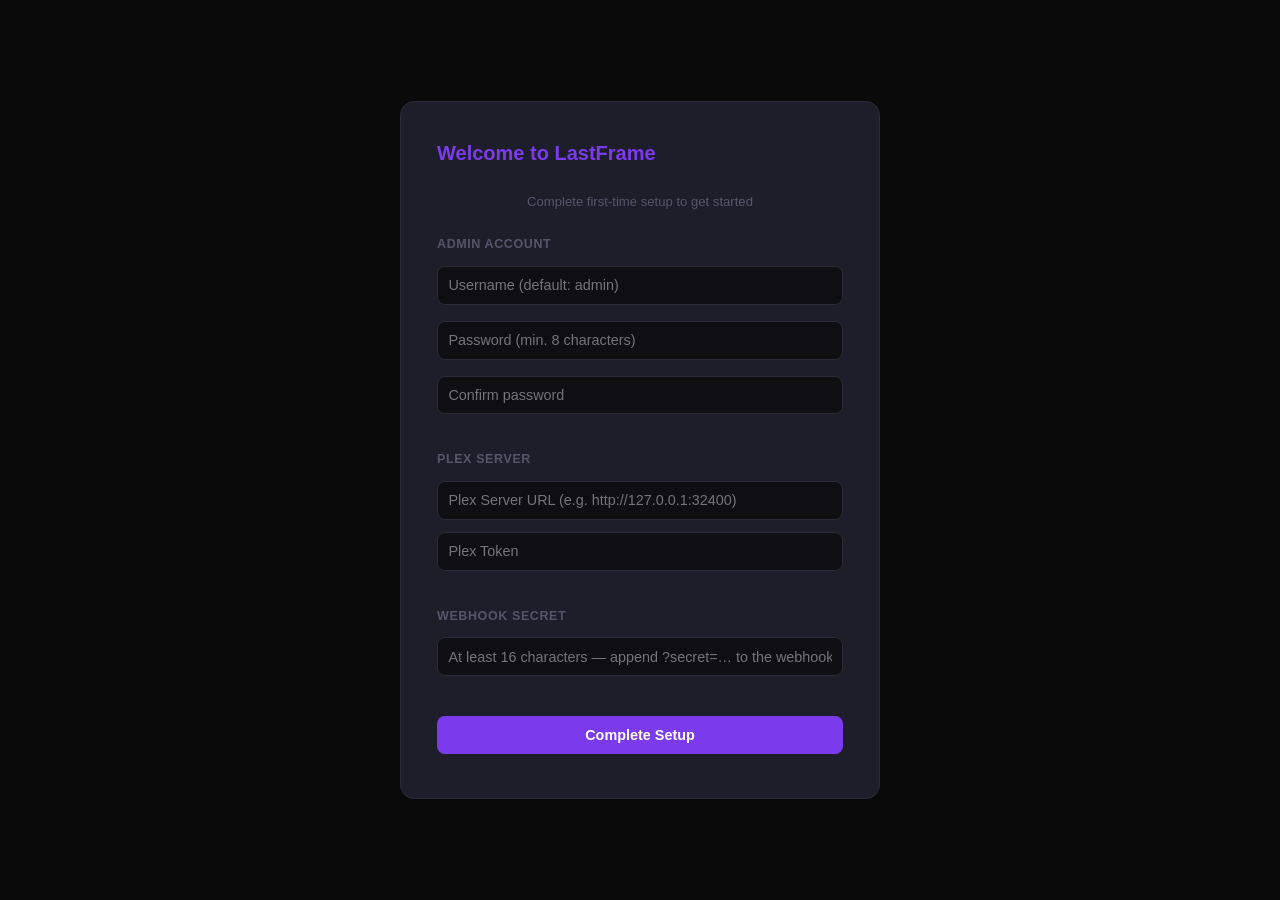
==== templates/setup.html @ ffb22e75 "Add files via upload" ====
<!DOCTYPE html>
<html lang="en">
<head>
<meta charset="UTF-8"><meta name="viewport" content="width=device-width,initial-scale=1">
<meta name="csrf-token" content="{{ csrf_token() }}">
<title>LastFrame — Setup</title>
<link rel="stylesheet" href="/static/style.css">
<style>
body{display:flex;align-items:center;justify-content:center;min-height:100vh;background:rgba(0,0,0,.96);margin:0;padding:1rem;box-sizing:border-box}
</style>
</head>
<body>
<div class="login-card" style="max-width:480px;width:100%;max-height:90vh;overflow-y:auto">
  <h2>Welcome to LastFrame</h2>
  <p style="font-size:0.82rem;color:var(--text-muted);margin-bottom:1.5rem;text-align:center">Complete first-time setup to get started</p>

  <div style="font-size:0.78rem;font-weight:600;text-transform:uppercase;letter-spacing:0.05em;color:var(--text-muted);margin-bottom:0.75rem">Admin Account</div>
  <input type="text" id="setupUsername" placeholder="Username (default: admin)" autocomplete="username">
  <input type="password" id="setupPassword" placeholder="Password (min. 8 characters)" autocomplete="new-password">
  <input type="password" id="setupConfirmPassword" placeholder="Confirm password" autocomplete="new-password">

  <div style="margin-top:1.25rem">
    <div style="font-size:0.78rem;font-weight:600;text-transform:uppercase;letter-spacing:0.05em;color:var(--text-muted);margin-bottom:0.75rem">Plex Server</div>
    <div id="setupPlexFields">
      <input type="text" id="setupPlexUrl" placeholder="Plex Server URL (e.g. http://127.0.0.1:32400)" style="margin-bottom:0.75rem">
      <input type="password" id="setupPlexToken" placeholder="Plex Token">
    </div>
  </div>

  <div style="margin-top:1.25rem">
    <div style="font-size:0.78rem;font-weight:600;text-transform:uppercase;letter-spacing:0.05em;color:var(--text-muted);margin-bottom:0.75rem">Webhook Secret</div>
    <div id="setupWebhookField"><input type="text" id="setupWebhookSecret" placeholder="At least 16 characters — append ?secret=… to the webhook URL"></div>
  </div>

  <button id="setupBtn" onclick="doSetup()" style="margin-top:1.5rem">Complete Setup</button>
  <div id="setupError" class="error"></div>
</div>
<script>
(async()=>{
  try{
    const d=await fetch('/api/auth/status').then(r=>r.json());
    if(!d.needs_setup){location.href='/';return;}
    const pf=document.getElementById('setupPlexFields');
    const inp=(id,ph,val,type='text')=>`<input type="${type}" id="${id}" placeholder="${ph}" value="${(val||'').replace(/&/g,'&amp;').replace(/"/g,'&quot;')}" style="margin-bottom:0.75rem">`;
    if(d.plex_token_set){
      pf.innerHTML='<div style="font-size:0.8rem;color:var(--green,#4ade80);margin-bottom:0.75rem">&#x2713; Plex token configured via environment variable</div>'+inp('setupPlexUrl','Plex URL (optional override)',d.plex_url_from_env);
    }else{
      pf.innerHTML=inp('setupPlexUrl','Plex Server URL (e.g. http://127.0.0.1:32400)',d.plex_url_from_env)+inp('setupPlexToken','Plex Token','','password');
    }
    if(d.webhook_secret_set){
      document.getElementById('setupWebhookField').innerHTML='<div style="font-size:0.8rem;color:var(--green,#4ade80)">&#x2713; Webhook secret configured via environment variable</div>';
    }
  }catch(e){}
})();

async function doSetup(){
  const btn=document.getElementById('setupBtn');
  const err=document.getElementById('setupError');
  const g=id=>{const el=document.getElementById(id);return el?el.value.trim():''};
  const body={
    username:g('setupUsername')||'admin',
    password:document.getElementById('setupPassword').value,
    confirm_password:document.getElementById('setupConfirmPassword').value,
    plex_url:g('setupPlexUrl'),
    plex_token:g('setupPlexToken'),
    webhook_secret:g('setupWebhookSecret'),
  };
  btn.disabled=true;btn.textContent='Setting up…';err.textContent='';
  const csrf=(document.querySelector('meta[name="csrf-token"]')||{}).content||'';
  try{
    const resp=await fetch('/api/setup',{method:'POST',headers:{'Content-Type':'application/json','X-CSRFToken':csrf},body:JSON.stringify(body)});
    const data=await resp.json();
    if(!resp.ok||!data.success){err.textContent=data.error||'Setup failed';btn.disabled=false;btn.textContent='Complete Setup';return;}
    location.href='/';
  }catch(e){err.textContent='Setup failed: '+e.message;btn.disabled=false;btn.textContent='Complete Setup';}
}
document.addEventListener('keydown',e=>{if(e.key==='Enter'&&!document.getElementById('setupBtn').disabled)doSetup();});
</script>
</body>
</html>
---- static/style.css ----
:root{
  --bg-primary:#0f0f12;--bg-secondary:#161620;--bg-card:#1e1e2a;--bg-hover:#262636;--border:#2a2a3a;
  --text-primary:#f1f1f3;--text-secondary:#9898a8;--text-muted:#55556a;
  --accent:#7c3aed;--accent-hover:#8b5cf6;--accent-bg:rgba(124,58,237,0.15);
  --green:#10b981;--green-bg:#052e16;--yellow:#f59e0b;--yellow-bg:#3a2e10;
  --red:#ef4444;--red-bg:#2d1414;--red-hover:#dc2626;--gray-bg:#161620
}
*{box-sizing:border-box;margin:0;padding:0}
body{background:var(--bg-primary);color:var(--text-primary);font-family:-apple-system,BlinkMacSystemFont,"Segoe UI",Roboto,sans-serif;line-height:1.5;height:100vh;overflow:hidden}

/* ── App Shell ─────────────────────────────────────────────────── */
.app-shell{display:flex;height:100vh;overflow:hidden}

/* ── Sidebar ───────────────────────────────────────────────────── */
.sidebar{width:220px;flex-shrink:0;background:var(--bg-secondary);border-right:1px solid var(--border);display:flex;flex-direction:column;height:100vh;z-index:50}
.sidebar-logo{padding:1.5rem 1.25rem 1rem;display:flex;align-items:center;gap:.65rem;border-bottom:1px solid var(--border)}
.sidebar-logo .logo-mark{width:32px;height:32px;background:var(--accent);border-radius:8px;display:flex;align-items:center;justify-content:center;font-size:.9rem;font-weight:800;color:#fff;flex-shrink:0}
.sidebar-logo .logo-text{font-size:1rem;font-weight:700;color:var(--text-primary)}
.sidebar-nav{flex:1;padding:.75rem 0;overflow-y:auto}
.sidebar-nav-item{display:flex;align-items:center;gap:.65rem;padding:.6rem 1.25rem;cursor:pointer;color:var(--text-secondary);font-size:.85rem;font-weight:500;border-left:3px solid transparent;transition:all .15s;user-select:none}
.sidebar-nav-item:hover{background:var(--bg-hover);color:var(--text-primary)}
.sidebar-nav-item.active{color:var(--accent);border-left-color:var(--accent);background:var(--accent-bg)}
.sidebar-nav-item .nav-icon{font-size:.9rem;width:18px;text-align:center;flex-shrink:0}
.sidebar-footer{padding:.75rem 1rem;border-top:1px solid var(--border);display:flex;flex-direction:column;gap:.4rem}
.sidebar-footer-btn{background:transparent;border:1px solid var(--border);color:var(--text-secondary);border-radius:8px;padding:.45rem .75rem;font-size:.8rem;cursor:pointer;transition:all .15s;text-align:left;display:flex;align-items:center;gap:.5rem;width:100%}
.sidebar-footer-btn:hover{background:var(--bg-hover);color:var(--text-primary);border-color:var(--text-muted)}
.sidebar-footer-btn.danger{color:var(--red);border-color:var(--red-bg)}
.sidebar-footer-btn.danger:hover{background:var(--red-bg);border-color:var(--red)}
.menu-toggle{display:none;background:transparent;border:none;color:var(--text-primary);font-size:1.4rem;line-height:1;cursor:pointer;padding:.25rem .55rem;margin-right:.5rem;border-radius:6px}
.menu-toggle:hover{background:var(--bg-hover)}
.sidebar-backdrop{display:none;position:fixed;inset:0;background:rgba(0,0,0,.5);z-index:49}
.sidebar-backdrop.open{display:block}

/* ── App Content ───────────────────────────────────────────────── */
.app-content{flex:1;display:flex;flex-direction:column;overflow:hidden;min-width:0}
.top-bar{padding:.75rem 1.5rem;background:var(--bg-secondary);border-bottom:1px solid var(--border);flex-shrink:0;display:flex;align-items:center;min-height:50px}
.breadcrumbs{font-size:.82rem;color:var(--text-muted)}
.breadcrumbs a{color:var(--accent);text-decoration:none;cursor:pointer}
.breadcrumbs a:hover{text-decoration:underline}
.breadcrumbs .sep{margin:0 .4rem;color:var(--border)}
.container{flex:1;overflow-y:auto;padding:1.5rem;max-width:none}

/* ── Buttons ───────────────────────────────────────────────────── */
.btn-settings{background:var(--bg-card);border:1px solid var(--border);color:var(--text-secondary);border-radius:8px;padding:.4rem .8rem;font-size:.85rem;cursor:pointer;transition:all .2s}
.btn-settings:hover{border-color:var(--accent);color:var(--accent)}

/* ── Home Page ─────────────────────────────────────────────────── */
.section-header{display:flex;justify-content:space-between;align-items:center;margin-bottom:.85rem}
.section-header h3{font-size:1rem;font-weight:600;color:var(--text-primary)}
.section-see-all{font-size:.78rem;color:var(--accent);cursor:pointer;text-decoration:none;transition:color .15s}
.section-see-all:hover{color:var(--accent-hover)}
.recent-row{display:flex;overflow-x:auto;gap:.85rem;padding-bottom:.5rem;scrollbar-width:thin}
.recent-row > .item-card{flex:0 0 auto}
.recent-row::-webkit-scrollbar{height:4px}
.recent-row::-webkit-scrollbar-track{background:var(--bg-secondary)}
.recent-row::-webkit-scrollbar-thumb{background:var(--accent);border-radius:2px}

/* ── Library / Home Tiles ─────────────────────────────────────── */
.lib-grid{display:grid;grid-template-columns:repeat(auto-fill,minmax(280px,1fr));gap:1rem}
.lib-card{background:var(--bg-card);border:1px solid var(--border);border-radius:10px;padding:1.5rem;cursor:pointer;transition:all .2s}
.lib-card:hover{background:var(--bg-hover);border-color:var(--accent);transform:translateY(-2px)}
.lib-card h3{font-size:1.1rem;margin-bottom:.25rem}
.lib-card .lib-type{color:var(--text-muted);font-size:.85rem}

/* ── Item Grid ─────────────────────────────────────────────────── */
.item-grid{display:grid;grid-template-columns:repeat(auto-fill,minmax(150px,1fr));gap:1rem}

/* ── Item Card (poster-centric) ────────────────────────────────── */
.item-card{position:relative;border-radius:10px;overflow:hidden;cursor:pointer;aspect-ratio:2/3;background:var(--bg-card);display:block;transition:transform .2s,box-shadow .2s}
.item-card:hover{transform:scale(1.04);box-shadow:0 10px 28px rgba(0,0,0,.55)}
.item-poster{width:100%;height:100%;object-fit:cover;display:block;position:absolute;inset:0}
.item-overlay{position:absolute;bottom:0;left:0;right:0;padding:2.5rem .7rem .7rem;background:linear-gradient(transparent,rgba(0,0,0,.88));opacity:0;transition:opacity .2s;pointer-events:none}
.item-card:hover .item-overlay{opacity:1}
.item-overlay-title{font-weight:600;font-size:.78rem;white-space:nowrap;overflow:hidden;text-overflow:ellipsis;color:#fff}
.item-overlay-year{font-size:.68rem;color:rgba(255,255,255,.55);margin-top:2px}
.item-type-badge{position:absolute;top:7px;left:7px;z-index:3;font-size:.55rem;font-weight:800;letter-spacing:.06em;padding:2px 6px;border-radius:4px;background:rgba(0,0,0,.72);color:rgba(255,255,255,.75);pointer-events:none;text-transform:uppercase}
.item-card .checkbox-overlay{position:absolute;top:8px;left:8px;z-index:4;background:rgba(0,0,0,.65);border-radius:4px;padding:2px}
.item-card .checkbox-overlay input{width:18px;height:18px;cursor:pointer;accent-color:var(--accent)}
.item-card .poster{width:100%;height:100%;background:var(--bg-hover);display:flex;align-items:center;justify-content:center;color:var(--text-muted);font-size:2rem;overflow:hidden;position:absolute;inset:0}
.item-card .poster img{width:100%;height:100%;object-fit:cover}

/* ── Watch Count Badges ───────────────────────────────────────── */
.watch-count-badge{position:absolute;top:7px;right:7px;z-index:3;font-size:.68rem;font-weight:700;padding:2px 7px;border-radius:10px;cursor:help;line-height:1.4}
.watch-count-badge.partial{background:rgba(124,58,237,.85);color:#fff}
.watch-count-badge.complete{background:rgba(16,185,129,.85);color:#fff}

/* ── Selection Toolbar ────────────────────────────────────────── */
.selection-toolbar{background:var(--bg-card);border:1px solid var(--border);border-radius:8px;padding:.6rem 1rem;margin-bottom:1rem;display:flex;align-items:center;gap:.75rem;flex-wrap:wrap;font-size:.85rem}
.selection-toolbar button{background:var(--bg-hover);border:1px solid var(--border);color:var(--text-secondary);border-radius:6px;padding:.3rem .7rem;font-size:.8rem;cursor:pointer;transition:all .2s}
.selection-toolbar button:hover{border-color:var(--accent);color:var(--accent)}
.selection-toolbar .assign-selected{background:var(--green-bg);color:var(--green);border-color:var(--green);margin-left:auto}
.selection-toolbar .assign-selected:hover{background:var(--green);color:#fff}
.selection-toolbar .assign-selected:disabled{opacity:.3;cursor:not-allowed}

/* ── Search Bar ───────────────────────────────────────────────── */
.search-bar{margin-bottom:1.5rem;position:relative}
.search-bar input{width:100%;max-width:420px;padding:.6rem 1rem .6rem 2.5rem;background:var(--bg-card);border:1px solid var(--border);border-radius:8px;color:var(--text-primary);font-size:.92rem;outline:none}
.search-bar input:focus{border-color:var(--accent)}
.search-bar input::placeholder{color:var(--text-muted)}
.search-bar .icon{position:absolute;left:.8rem;top:50%;transform:translateY(-50%);color:var(--text-muted)}
.search-hint{font-size:.73rem;color:var(--text-muted);margin-top:.35rem}

/* ── Filter Bar ───────────────────────────────────────────────── */
.filter-bar{margin-bottom:1rem;display:flex;flex-direction:column;gap:.6rem}
.genre-chips{display:flex;flex-wrap:wrap;gap:.4rem;align-items:center}
.genre-chip{background:var(--bg-card);border:1px solid var(--border);color:var(--text-secondary);border-radius:20px;padding:.25rem .7rem;font-size:.78rem;cursor:pointer;transition:all .2s;user-select:none;white-space:nowrap}
.genre-chip:hover{border-color:var(--accent);color:var(--accent)}
.genre-chip.active{background:var(--accent);border-color:var(--accent);color:#fff}
.genre-chip.all-chip{font-weight:600}
.genre-chips-loading{color:var(--text-muted);font-size:.78rem;font-style:italic}
.watched-filter-row{display:flex;align-items:center;gap:.75rem;flex-wrap:wrap}
.watched-toggle-btn{background:var(--bg-card);border:1px solid var(--border);color:var(--text-secondary);border-radius:20px;padding:.25rem .75rem;font-size:.78rem;cursor:pointer;transition:all .2s;display:inline-flex;align-items:center;gap:.4rem;white-space:nowrap}
.watched-toggle-btn:hover:not(:disabled){border-color:var(--green);color:var(--green)}
.watched-toggle-btn.active{background:var(--green-bg);border-color:var(--green);color:var(--green);font-weight:600}
.watched-toggle-btn:disabled{opacity:.4;cursor:not-allowed}
.watched-summary-text{font-size:.75rem;color:var(--text-muted)}

/* ── Season / Episode ─────────────────────────────────────────── */
.season-list{display:flex;flex-direction:column;gap:.5rem;max-width:800px}
.season-item{background:var(--bg-card);border:1px solid var(--border);border-radius:8px;padding:1rem 1.25rem;display:flex;flex-direction:column;gap:8px;transition:all .2s}
.season-item:hover{background:var(--bg-hover);border-color:var(--accent)}
.season-item-name{cursor:pointer;font-weight:500;flex:1}
.season-item .btn-delete{flex-shrink:0;margin-left:.75rem}
.watch-summary{background:var(--bg-card);border:1px solid var(--border);border-radius:8px;padding:1rem 1.25rem;margin-bottom:1rem;font-size:.9rem;color:var(--text-secondary);display:flex;align-items:center;justify-content:space-between;flex-wrap:wrap;gap:.75rem}
.watch-summary strong{color:var(--text-primary)}
.table-wrap{overflow-x:auto;border:1px solid var(--border);border-radius:8px}
.episode-table{width:100%;border-collapse:collapse;font-size:.85rem}
.episode-table thead th{background:var(--bg-secondary);padding:.6rem .75rem;text-align:left;font-weight:600;color:var(--text-secondary);border-bottom:2px solid var(--border);position:sticky;top:0;white-space:nowrap}
.episode-table tbody td{padding:.5rem .75rem;border-bottom:1px solid var(--border);vertical-align:middle}
.episode-table tbody tr:hover td{background:var(--bg-hover)}
.episode-table tbody tr.deleted-row td{opacity:.3;text-decoration:line-through}
.ep-name{font-weight:500}
.ep-num{color:var(--text-muted);font-size:.8rem;margin-right:.5rem}
.ep-runtime{color:var(--text-muted);font-size:.75rem;margin-left:.5rem}
.watch-cell{min-width:130px}
.watch-badge{display:inline-flex;align-items:center;gap:.35rem;padding:.25rem .6rem;border-radius:6px;font-size:.8rem;font-weight:500}
.watch-badge.watched{background:var(--green-bg);color:var(--green)}
.watch-badge.partial{background:var(--yellow-bg);color:var(--yellow)}
.watch-badge.unwatched{background:var(--gray-bg);color:var(--text-muted)}
.watch-meta{font-size:.7rem;color:var(--text-muted);margin-top:.15rem}

/* ── Movie Detail ─────────────────────────────────────────────── */
.movie-detail{max-width:700px}
.movie-detail-header{display:flex;gap:1.5rem;margin-bottom:1.5rem}
.movie-detail-poster{width:200px;flex-shrink:0;border-radius:10px;overflow:hidden;background:var(--bg-card);aspect-ratio:2/3}
.movie-detail-poster img{width:100%;height:100%;object-fit:cover}
.movie-detail-info h2{font-size:1.3rem;margin-bottom:.25rem}
.movie-detail-info .year{color:var(--text-muted);margin-bottom:.75rem}
.movie-watch-list{display:flex;flex-direction:column;gap:.5rem}
.movie-watch-item{background:var(--bg-card);border:1px solid var(--border);border-radius:8px;padding:.75rem 1rem}

/* ── Buttons ──────────────────────────────────────────────────── */
.btn-delete{background:var(--red-bg);color:var(--red);border:1px solid var(--red);border-radius:6px;padding:.3rem .6rem;font-size:.75rem;font-weight:600;cursor:pointer;transition:all .2s;white-space:nowrap}
.btn-delete:hover{background:var(--red);color:#fff}
.btn-delete:disabled{opacity:.3;cursor:not-allowed}
.btn-delete-bulk{background:var(--red-bg);color:var(--red);border:1px solid var(--red);border-radius:8px;padding:.5rem 1rem;font-size:.85rem;font-weight:600;cursor:pointer;transition:all .2s}
.btn-delete-bulk:hover{background:var(--red);color:#fff}
.delete-selected{background:var(--red-bg);color:var(--red);border:1px solid var(--red);border-radius:6px;padding:.3rem .7rem;font-size:.8rem;cursor:pointer;transition:all .2s}
.delete-selected:hover{background:var(--red);color:#fff}
.delete-selected:disabled{opacity:.3;cursor:not-allowed}
.ep-checkbox{width:18px;height:18px;accent-color:var(--accent);cursor:pointer;vertical-align:middle}

/* ── Assign Panel ─────────────────────────────────────────────── */
.assign-panel{background:var(--bg-card);border:1px solid var(--border);border-radius:8px;padding:1rem 1.25rem;margin-bottom:1.5rem;max-width:600px}
.assign-panel h3{font-size:.95rem;color:var(--accent);margin-bottom:.25rem}
.assign-panel .assign-desc{font-size:.8rem;color:var(--text-muted);margin-bottom:.75rem}
.assign-panel .assign-scope{font-size:.75rem;color:var(--green);margin-top:-.5rem;margin-bottom:.75rem}
.assign-users{display:flex;flex-wrap:wrap;gap:.5rem;margin-bottom:.75rem}
.assign-chip{display:flex;align-items:center;gap:.4rem;background:var(--bg-hover);border:1px solid var(--border);border-radius:20px;padding:.3rem .75rem;font-size:.82rem;cursor:pointer;transition:all .2s;user-select:none}
.assign-chip.on{background:var(--accent);border-color:var(--accent);color:#fff}
.assign-chip:hover{border-color:var(--accent)}
.assign-actions{display:flex;gap:.5rem;align-items:center}
.assign-actions button{background:var(--bg-hover);border:1px solid var(--border);color:var(--text-secondary);border-radius:6px;padding:.3rem .7rem;font-size:.8rem;cursor:pointer;transition:all .2s}
.assign-actions button:hover{border-color:var(--accent);color:var(--accent)}
.assign-actions .btn-save{background:var(--accent);border-color:var(--accent);color:#fff}
.assign-actions .btn-save:hover{background:var(--accent-hover)}
.assign-status{font-size:.8rem;color:var(--green);margin-left:.5rem;opacity:0;transition:opacity .3s}
.assign-status.show{opacity:1}

/* ── Modals ───────────────────────────────────────────────────── */
.modal-overlay{display:none;position:fixed;inset:0;background:rgba(0,0,0,.75);z-index:1000;align-items:center;justify-content:center}
.modal-overlay.active{display:flex}
.modal{background:var(--bg-card);border:1px solid var(--border);border-radius:12px;padding:1.5rem;max-width:520px;width:90%}
.modal h3{color:var(--red);margin-bottom:.75rem;font-size:1.1rem}
.modal p{color:var(--text-secondary);font-size:.9rem;margin-bottom:1rem;line-height:1.6}
.modal .warning{background:var(--yellow-bg);color:var(--yellow);padding:.6rem .8rem;border-radius:6px;font-size:.8rem;margin-bottom:1rem}
.modal-actions{display:flex;gap:.75rem;justify-content:flex-end}
.btn-cancel{background:var(--bg-hover);color:var(--text-primary);border:1px solid var(--border);border-radius:8px;padding:.5rem 1rem;font-size:.85rem;cursor:pointer}
.btn-cancel:hover{background:var(--border)}
.btn-confirm-delete{background:var(--red);color:#fff;border:none;border-radius:8px;padding:.5rem 1rem;font-size:.85rem;font-weight:600;cursor:pointer}
.btn-confirm-delete:hover{background:var(--red-hover)}
.settings-body{max-height:400px;overflow-y:auto}
.settings-body h3{color:var(--accent);font-size:1rem;margin-bottom:.75rem}
.lib-toggle{display:flex;align-items:center;justify-content:space-between;padding:.6rem 0;border-bottom:1px solid var(--border)}
.lib-toggle:last-child{border-bottom:none}
.lib-toggle-name{font-size:.9rem}
.lib-toggle-type{font-size:.75rem;color:var(--text-muted)}
.toggle-switch{position:relative;width:44px;height:24px;background:var(--border);border-radius:12px;cursor:pointer;transition:background .2s;flex-shrink:0}
.toggle-switch.on{background:var(--accent)}
.toggle-switch::after{content:"";position:absolute;top:3px;left:3px;width:18px;height:18px;background:#fff;border-radius:50%;transition:transform .2s}
.toggle-switch.on::after{transform:translateX(20px)}
.btn-settings-modal{background:var(--bg-card);border:1px solid var(--border);color:var(--text-secondary);border-radius:8px;padding:.4rem .8rem;font-size:.85rem;cursor:pointer;transition:all .2s;width:100%;margin-bottom:.5rem}
.btn-settings-modal:hover{border-color:var(--accent);color:var(--accent)}

/* ── Pagination ───────────────────────────────────────────────── */
.pagination{display:flex;align-items:center;justify-content:center;gap:.35rem;margin-top:1.5rem;padding:1rem 0;flex-wrap:wrap}
.pagination button{background:var(--bg-card);border:1px solid var(--border);color:var(--text-primary);border-radius:8px;padding:.4rem .65rem;font-size:.85rem;cursor:pointer;min-width:34px;text-align:center}
.pagination button:hover:not(:disabled){border-color:var(--accent);color:var(--accent)}
.pagination button:disabled{opacity:.3;cursor:not-allowed}
.pagination .page-btn.current{background:var(--accent);border-color:var(--accent);color:#fff;font-weight:600}
.pagination .page-ellipsis{color:var(--text-muted);font-size:.85rem;padding:0 .1rem;align-self:center}
.pagination .page-info{color:var(--text-muted);font-size:.85rem;width:100%;text-align:center;margin-top:.1rem}
.all-watched-tag{display:inline-block;background:var(--green-bg);color:var(--green);font-size:.7rem;font-weight:600;padding:.15rem .5rem;border-radius:4px;margin-left:.5rem;vertical-align:middle;text-transform:uppercase}

/* ── Loading / Empty ──────────────────────────────────────────── */
.loading,.empty-state{text-align:center;padding:3rem 1rem;color:var(--text-muted)}
.loading::after{content:"";display:inline-block;width:24px;height:24px;border:3px solid var(--border);border-top-color:var(--accent);border-radius:50%;animation:spin .8s linear infinite;margin-left:.5rem;vertical-align:middle}
@keyframes spin{to{transform:rotate(360deg)}}

/* ── Activity / Now Playing ───────────────────────────────────── */
.activity-section{margin:0 0 2rem}
.activity-section h3{margin-bottom:.75rem;font-size:1rem;font-weight:600}
.activity-cards-grid{display:grid;grid-template-columns:repeat(auto-fit,minmax(360px,400px));gap:.75rem;justify-content:start}
.activity-card{display:flex;gap:1rem;align-items:flex-start;background:var(--bg-card);border:1px solid var(--border);border-radius:10px;padding:.85rem 1rem}
.activity-poster-link{cursor:pointer;flex-shrink:0;border-radius:8px;overflow:hidden}
.activity-poster-link:hover .activity-poster{opacity:.82;transition:opacity .15s}
.activity-poster{width:150px;height:225px;object-fit:cover;border-radius:8px;flex-shrink:0;background:var(--bg-hover);display:block}
.activity-info{flex:1;min-width:0}
.activity-title{font-weight:600;font-size:.88rem;white-space:nowrap;overflow:hidden;text-overflow:ellipsis}
.activity-sub{font-size:.72rem;color:var(--text-muted);margin-top:3px;white-space:nowrap;overflow:hidden;text-overflow:ellipsis}
.activity-link{color:inherit;cursor:pointer}
.activity-link:hover{color:var(--accent);text-decoration:underline}
.activity-progress-bar{height:3px;background:var(--border);border-radius:2px;margin-top:8px;overflow:hidden}
.activity-progress-fill{height:100%;background:var(--accent);border-radius:2px;transition:width .5s}
.activity-user{font-size:.7rem;font-weight:700;background:var(--accent-bg);color:var(--accent);padding:3px 9px;border-radius:10px;white-space:nowrap;flex-shrink:0;border:1px solid rgba(124,58,237,.3);margin-top:.25rem}
.activity-ep-title{font-size:.8rem;color:var(--text-secondary);margin-top:3px;white-space:nowrap;overflow:hidden;text-overflow:ellipsis}
.activity-ep-title.activity-link{cursor:pointer}
.activity-user-row{display:flex;align-items:center;gap:.5rem;margin-top:7px;flex-wrap:wrap}
.activity-user-inline{font-size:.7rem;font-weight:700;background:var(--accent-bg);color:var(--accent);padding:2px 8px;border-radius:8px;border:1px solid rgba(124,58,237,.3);white-space:nowrap}
.activity-stream-badge{display:inline-block;font-size:.65rem;font-weight:700;padding:1px 6px;border-radius:4px}
.activity-stream-badge.direct{background:var(--green-bg);color:var(--green)}
.activity-stream-badge.transcode{background:rgba(245,158,11,.12);color:var(--yellow)}
/* ── Badge tooltip ───────────────────────────────────────────── */
.badge-tooltip{position:absolute;z-index:9999;background:var(--bg-card);border:1px solid var(--border);color:var(--text-primary);font-size:.72rem;font-weight:500;padding:4px 10px;border-radius:6px;pointer-events:none;white-space:nowrap;box-shadow:0 4px 12px rgba(0,0,0,.4)}

/* ── Login ────────────────────────────────────────────────────── */
.login-overlay{position:fixed;top:0;left:0;width:100%;height:100%;background:rgba(0,0,0,.96);z-index:2000;display:flex;align-items:center;justify-content:center}
.login-card{background:var(--bg-card);border:1px solid var(--border);border-radius:14px;padding:2.25rem;width:90%;max-width:380px}
.login-card h2{margin-bottom:1.5rem;color:var(--accent);font-size:1.25rem}
.login-card input{width:100%;padding:.65rem;background:var(--bg-primary);border:1px solid var(--border);border-radius:8px;color:var(--text-primary);margin-bottom:1rem;font-size:.9rem}
.login-card input:focus{outline:none;border-color:var(--accent)}
.login-card button{width:100%;background:var(--accent);border:none;border-radius:8px;padding:.7rem;font-weight:600;cursor:pointer;color:#fff;font-size:.9rem}
.login-card button:hover{background:var(--accent-hover)}
.login-card .error{color:var(--red);font-size:.8rem;margin-top:.5rem;text-align:center}

/* ── Misc ─────────────────────────────────────────────────────── */
.season-item [title]{cursor:help}
.table-wrap::-webkit-scrollbar{height:6px}
.table-wrap::-webkit-scrollbar-track{background:var(--bg-secondary);border-radius:3px}
.table-wrap::-webkit-scrollbar-thumb{background:var(--accent);border-radius:3px}

/* ── Responsive ───────────────────────────────────────────────── */
@media(max-width:900px){
  .assign-panel{max-width:100%}
  .movie-detail{max-width:100%}
  .season-list{max-width:100%}
}
@media(max-width:768px){
  .sidebar{position:fixed;top:0;left:0;height:100vh;transform:translateX(-100%);transition:transform .25s ease;box-shadow:2px 0 12px rgba(0,0,0,.4)}
  .sidebar.open{transform:translateX(0)}
  .menu-toggle{display:inline-flex;align-items:center;justify-content:center}
  .app-content{width:100%}
  .item-grid{grid-template-columns:repeat(auto-fill,minmax(120px,1fr))}
}
@media(max-width:600px){
  .container{padding:1rem}
  .top-bar{padding:.5rem 1rem}
  .search-bar input{max-width:100%}
  .lib-grid{grid-template-columns:1fr}
  .selection-toolbar{padding:.5rem .75rem;gap:.4rem}
  .selection-toolbar .assign-selected{margin-left:0;width:100%}
  .episode-table{font-size:.75rem}
  .watch-cell{min-width:90px}
  .assign-actions{flex-wrap:wrap}
  .movie-detail-header{flex-direction:column}
  .movie-detail-poster{width:150px}
  .watch-summary{flex-direction:column;align-items:flex-start}
  .modal{padding:1.25rem;max-height:90vh;overflow-y:auto}
  .modal-actions{flex-wrap:wrap}
  .modal-actions button{flex:1;min-width:120px}
  .settings-body{max-height:55vh}
  .pagination{gap:.4rem}
  .pagination button{min-width:30px;padding:.35rem .5rem;font-size:.8rem}
  .pagination .page-info{order:1}
  .genre-chip{font-size:.73rem;padding:.2rem .55rem}
  .watched-toggle-btn{font-size:.73rem}
}
@media(hover:none) and (pointer:coarse){
  .btn-delete,.btn-cancel,.btn-confirm-delete,.btn-delete-bulk,.selection-toolbar button,.delete-selected,.assign-actions button,.pagination button,.btn-settings,.sidebar-footer-btn{min-height:44px;display:inline-flex;align-items:center;justify-content:center}
  .assign-chip,.genre-chip,.watched-toggle-btn{min-height:40px;padding:.4rem 1rem}
  .ep-checkbox,.item-card .checkbox-overlay input{width:22px;height:22px}
  input[type="text"],input[type="password"]{font-size:16px}
}
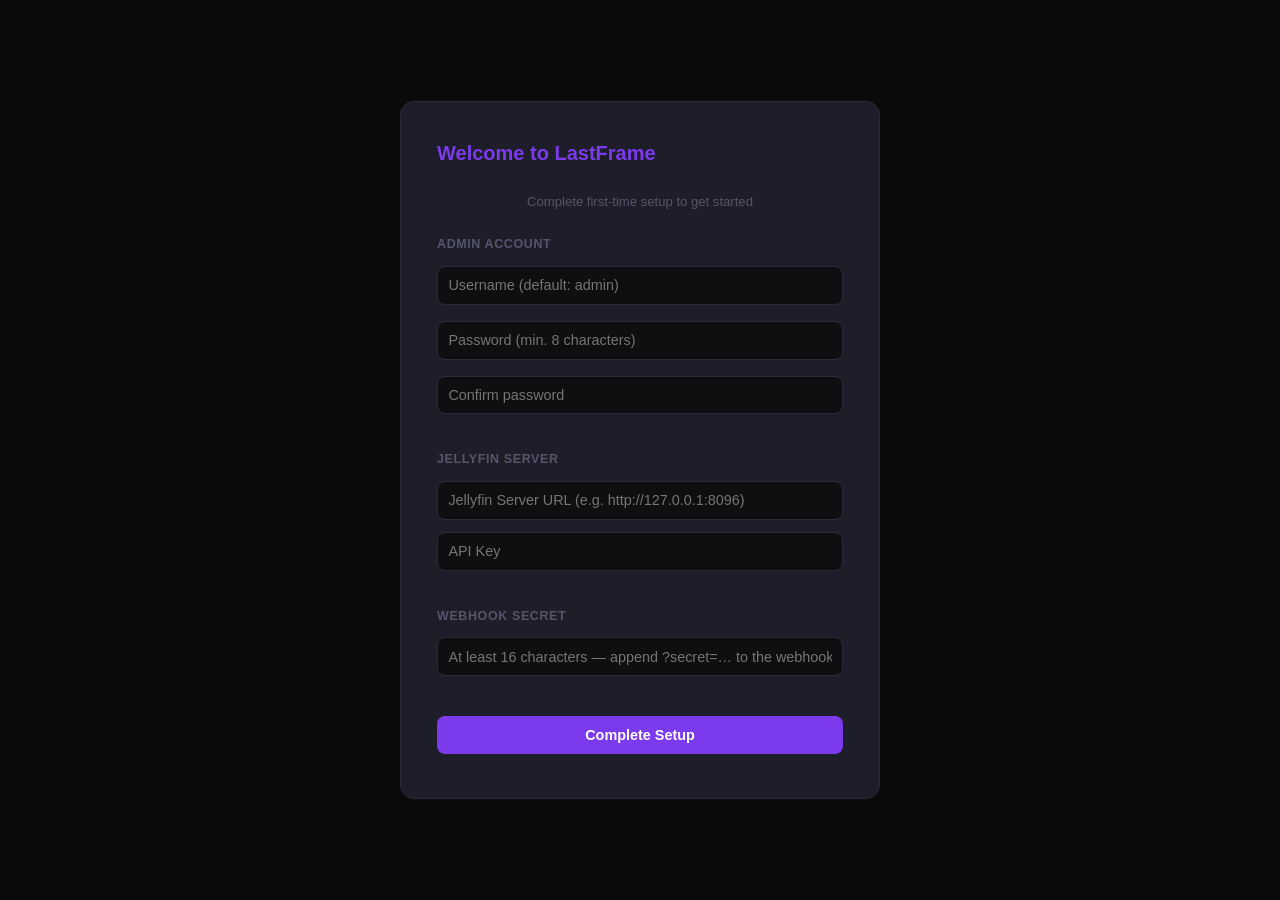
==== commit f08907ec: "Add files via upload" ====
--- a/templates/setup.html
+++ b/templates/setup.html
@@ -20,10 +20,10 @@
   <input type="password" id="setupConfirmPassword" placeholder="Confirm password" autocomplete="new-password">
 
   <div style="margin-top:1.25rem">
-    <div style="font-size:0.78rem;font-weight:600;text-transform:uppercase;letter-spacing:0.05em;color:var(--text-muted);margin-bottom:0.75rem">Plex Server</div>
-    <div id="setupPlexFields">
-      <input type="text" id="setupPlexUrl" placeholder="Plex Server URL (e.g. http://127.0.0.1:32400)" style="margin-bottom:0.75rem">
-      <input type="password" id="setupPlexToken" placeholder="Plex Token">
+    <div style="font-size:0.78rem;font-weight:600;text-transform:uppercase;letter-spacing:0.05em;color:var(--text-muted);margin-bottom:0.75rem">Jellyfin Server</div>
+    <div id="setupJellyfinFields">
+      <input type="text" id="setupJellyfinUrl" placeholder="Jellyfin Server URL (e.g. http://127.0.0.1:8096)" style="margin-bottom:0.75rem">
+      <input type="password" id="setupJellyfinApiKey" placeholder="API Key">
     </div>
   </div>
 
@@ -40,12 +40,12 @@
   try{
     const d=await fetch('/api/auth/status').then(r=>r.json());
     if(!d.needs_setup){location.href='/';return;}
-    const pf=document.getElementById('setupPlexFields');
+    const jf=document.getElementById('setupJellyfinFields');
     const inp=(id,ph,val,type='text')=>`<input type="${type}" id="${id}" placeholder="${ph}" value="${(val||'').replace(/&/g,'&amp;').replace(/"/g,'&quot;')}" style="margin-bottom:0.75rem">`;
-    if(d.plex_token_set){
-      pf.innerHTML='<div style="font-size:0.8rem;color:var(--green,#4ade80);margin-bottom:0.75rem">&#x2713; Plex token configured via environment variable</div>'+inp('setupPlexUrl','Plex URL (optional override)',d.plex_url_from_env);
+    if(d.jellyfin_api_key_set){
+      jf.innerHTML='<div style="font-size:0.8rem;color:var(--green,#4ade80);margin-bottom:0.75rem">&#x2713; API key configured via environment variable</div>'+inp('setupJellyfinUrl','Jellyfin URL (optional override)',d.jellyfin_url_from_env);
     }else{
-      pf.innerHTML=inp('setupPlexUrl','Plex Server URL (e.g. http://127.0.0.1:32400)',d.plex_url_from_env)+inp('setupPlexToken','Plex Token','','password');
+      jf.innerHTML=inp('setupJellyfinUrl','Jellyfin Server URL (e.g. http://127.0.0.1:8096)',d.jellyfin_url_from_env)+inp('setupJellyfinApiKey','API Key','','password');
     }
     if(d.webhook_secret_set){
       document.getElementById('setupWebhookField').innerHTML='<div style="font-size:0.8rem;color:var(--green,#4ade80)">&#x2713; Webhook secret configured via environment variable</div>';
@@ -61,8 +61,8 @@
     username:g('setupUsername')||'admin',
     password:document.getElementById('setupPassword').value,
     confirm_password:document.getElementById('setupConfirmPassword').value,
-    plex_url:g('setupPlexUrl'),
-    plex_token:g('setupPlexToken'),
+    jellyfin_url:g('setupJellyfinUrl'),
+    jellyfin_api_key:g('setupJellyfinApiKey'),
     webhook_secret:g('setupWebhookSecret'),
   };
   btn.disabled=true;btn.textContent='Setting up…';err.textContent='';
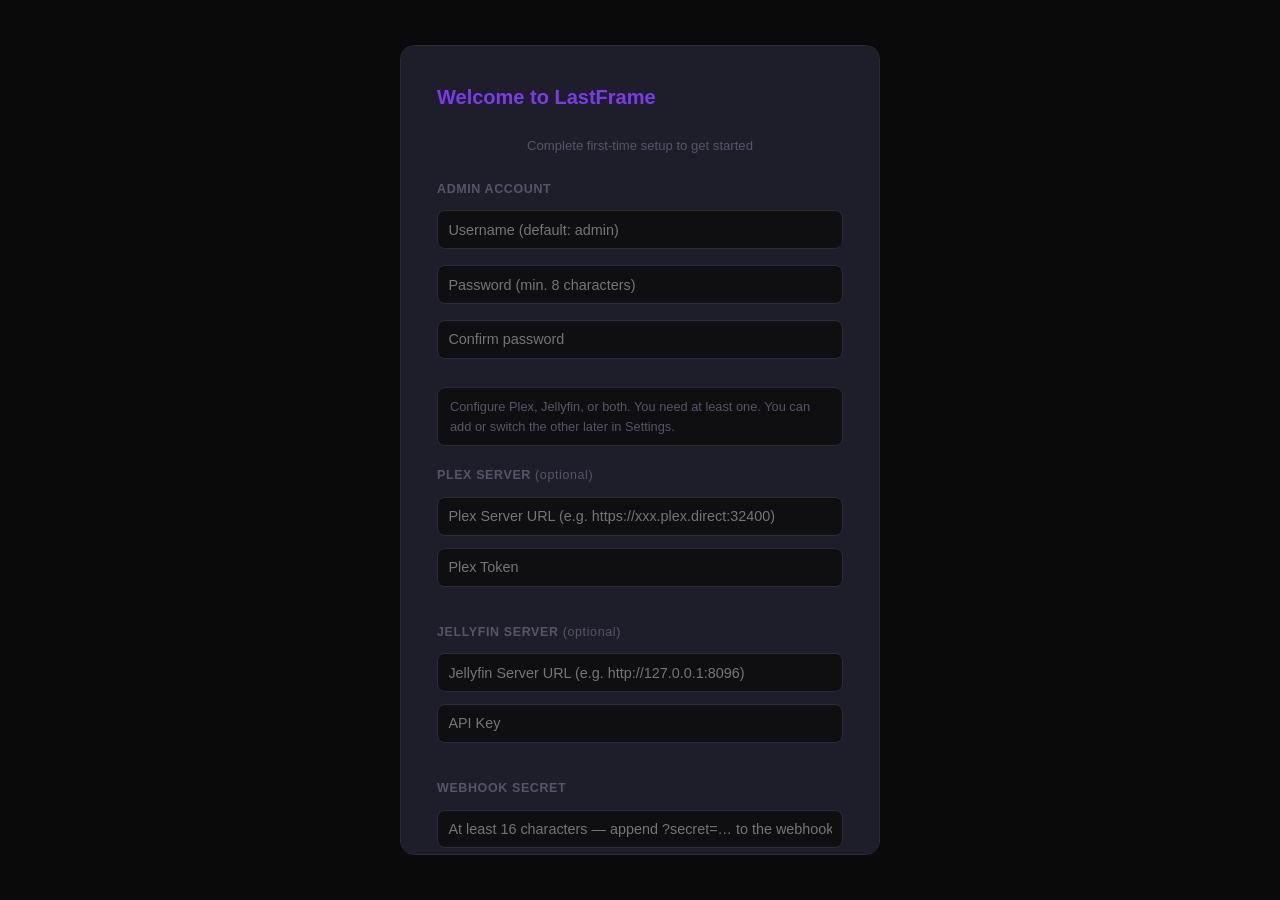
==== commit 340db7ee: "Build unified Plex + Jellyfin backend on develop Combine the parallel single-provider apps from feat" ====
--- a/templates/setup.html
+++ b/templates/setup.html
@@ -7,6 +7,8 @@
 <link rel="stylesheet" href="/static/style.css">
 <style>
 body{display:flex;align-items:center;justify-content:center;min-height:100vh;background:rgba(0,0,0,.96);margin:0;padding:1rem;box-sizing:border-box}
+.prov-hint{font-size:0.78rem;color:var(--text-muted);margin-bottom:0.75rem}
+.sec-label{font-size:0.78rem;font-weight:600;text-transform:uppercase;letter-spacing:0.05em;color:var(--text-muted);margin-bottom:0.75rem}
 </style>
 </head>
 <body>
@@ -14,13 +16,25 @@
   <h2>Welcome to LastFrame</h2>
   <p style="font-size:0.82rem;color:var(--text-muted);margin-bottom:1.5rem;text-align:center">Complete first-time setup to get started</p>
 
-  <div style="font-size:0.78rem;font-weight:600;text-transform:uppercase;letter-spacing:0.05em;color:var(--text-muted);margin-bottom:0.75rem">Admin Account</div>
+  <div class="sec-label">Admin Account</div>
   <input type="text" id="setupUsername" placeholder="Username (default: admin)" autocomplete="username">
   <input type="password" id="setupPassword" placeholder="Password (min. 8 characters)" autocomplete="new-password">
   <input type="password" id="setupConfirmPassword" placeholder="Confirm password" autocomplete="new-password">
 
+  <div style="margin-top:0.75rem;padding:0.6rem 0.75rem;border:1px solid var(--border);border-radius:8px;background:var(--bg-primary);font-size:0.8rem;color:var(--text-muted)">
+    Configure Plex, Jellyfin, or both. You need at least one. You can add or switch the other later in Settings.
+  </div>
+
   <div style="margin-top:1.25rem">
-    <div style="font-size:0.78rem;font-weight:600;text-transform:uppercase;letter-spacing:0.05em;color:var(--text-muted);margin-bottom:0.75rem">Jellyfin Server</div>
+    <div class="sec-label">Plex Server <span style="text-transform:none;font-weight:400;color:var(--text-muted)">(optional)</span></div>
+    <div id="setupPlexFields">
+      <input type="text" id="setupPlexUrl" placeholder="Plex Server URL (e.g. https://xxx.plex.direct:32400)" style="margin-bottom:0.75rem">
+      <input type="password" id="setupPlexToken" placeholder="Plex Token">
+    </div>
+  </div>
+
+  <div style="margin-top:1.25rem">
+    <div class="sec-label">Jellyfin Server <span style="text-transform:none;font-weight:400;color:var(--text-muted)">(optional)</span></div>
     <div id="setupJellyfinFields">
       <input type="text" id="setupJellyfinUrl" placeholder="Jellyfin Server URL (e.g. http://127.0.0.1:8096)" style="margin-bottom:0.75rem">
       <input type="password" id="setupJellyfinApiKey" placeholder="API Key">
@@ -28,7 +42,7 @@
   </div>
 
   <div style="margin-top:1.25rem">
-    <div style="font-size:0.78rem;font-weight:600;text-transform:uppercase;letter-spacing:0.05em;color:var(--text-muted);margin-bottom:0.75rem">Webhook Secret</div>
+    <div class="sec-label">Webhook Secret</div>
     <div id="setupWebhookField"><input type="text" id="setupWebhookSecret" placeholder="At least 16 characters — append ?secret=… to the webhook URL"></div>
   </div>
 
@@ -40,13 +54,24 @@
   try{
     const d=await fetch('/api/auth/status').then(r=>r.json());
     if(!d.needs_setup){location.href='/';return;}
+    const esc=v=>(v||'').replace(/&/g,'&amp;').replace(/"/g,'&quot;');
+    const inp=(id,ph,val,type='text')=>`<input type="${type}" id="${id}" placeholder="${ph}" value="${esc(val)}" style="margin-bottom:0.75rem">`;
+    const ok='<div style="font-size:0.8rem;color:var(--green,#4ade80);margin-bottom:0.75rem">&#x2713; configured via environment variable</div>';
+
+    const px=document.getElementById('setupPlexFields');
+    if(d.plex_token_set){
+      px.innerHTML=ok+inp('setupPlexUrl','Plex URL (optional override)',d.plex_url_from_env);
+    }else{
+      px.innerHTML=inp('setupPlexUrl','Plex Server URL (e.g. https://xxx.plex.direct:32400)',d.plex_url_from_env)+inp('setupPlexToken','Plex Token','','password');
+    }
+
     const jf=document.getElementById('setupJellyfinFields');
-    const inp=(id,ph,val,type='text')=>`<input type="${type}" id="${id}" placeholder="${ph}" value="${(val||'').replace(/&/g,'&amp;').replace(/"/g,'&quot;')}" style="margin-bottom:0.75rem">`;
     if(d.jellyfin_api_key_set){
-      jf.innerHTML='<div style="font-size:0.8rem;color:var(--green,#4ade80);margin-bottom:0.75rem">&#x2713; API key configured via environment variable</div>'+inp('setupJellyfinUrl','Jellyfin URL (optional override)',d.jellyfin_url_from_env);
+      jf.innerHTML=ok+inp('setupJellyfinUrl','Jellyfin URL (optional override)',d.jellyfin_url_from_env);
     }else{
       jf.innerHTML=inp('setupJellyfinUrl','Jellyfin Server URL (e.g. http://127.0.0.1:8096)',d.jellyfin_url_from_env)+inp('setupJellyfinApiKey','API Key','','password');
     }
+
     if(d.webhook_secret_set){
       document.getElementById('setupWebhookField').innerHTML='<div style="font-size:0.8rem;color:var(--green,#4ade80)">&#x2713; Webhook secret configured via environment variable</div>';
     }
@@ -61,6 +86,8 @@
     username:g('setupUsername')||'admin',
     password:document.getElementById('setupPassword').value,
     confirm_password:document.getElementById('setupConfirmPassword').value,
+    plex_url:g('setupPlexUrl'),
+    plex_token:g('setupPlexToken'),
     jellyfin_url:g('setupJellyfinUrl'),
     jellyfin_api_key:g('setupJellyfinApiKey'),
     webhook_secret:g('setupWebhookSecret'),
